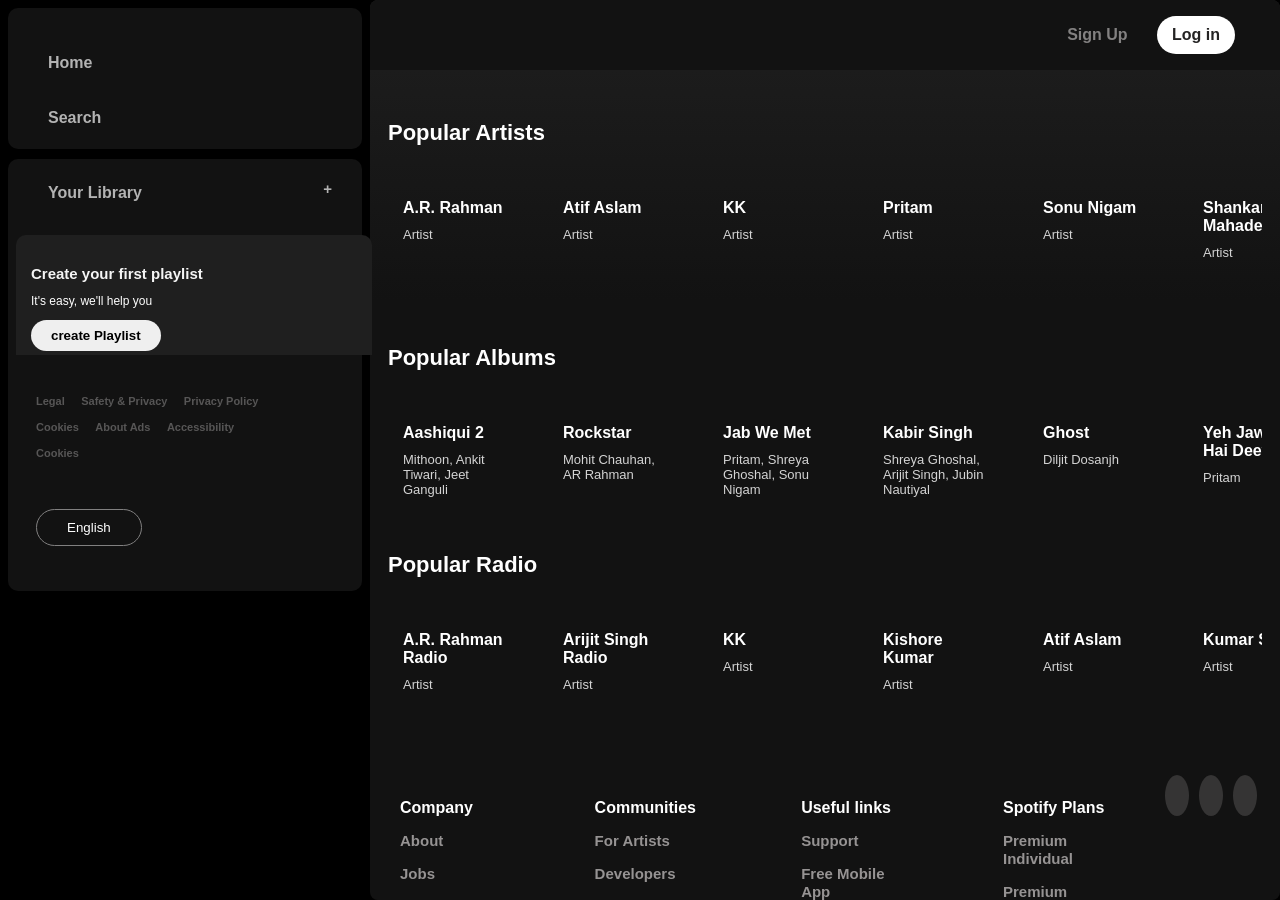
==== SpotifyClone.html @ 7a13a9ce "Add files via upload" ====
<!DOCTYPE html>
<html lang="en">

<head>
    <meta charset="UTF-8">
    <meta name="viewport" content="width=device-width, initial-scale=1.0">
    <title>Spotify Clone</title>
    <link rel="stylesheet" href="SpotifyClone.css">
    <link rel="stylesheet" href="https://site-assets.fontawesome.com/releases/v6.5.2/css/all.css">
</head>

<body>

    <!-- Sidebar Section-->
    <div class="sidebar">
        <div class="sidebar-nav">
            <div class="logo">
                <a href=""><img src="https://www.coverartmarket.com/images/managed/spotify-logo.png" alt=""></a>
            </div>
            <ul class="HOME">
                <div class="scr">
                    <li> <a href="">
                            <span><i class="fa-solid fa-house fa-lg"></i></span>
                            <span>Home</span>
                        </a></li>

                    <li> <a href="">
                            <span><i class="fa-solid fa-magnifying-glass fa-lg"></i></span>
                            <span>Search</span>
                        </a></li>
                </div>

            </ul>
        </div>

        <div class="sidebar-nav">
            <div class="sb">
                <ul>
                    <li> <a href="">
                            <div class="lib">
                                <span><i class="fa-solid fa-books fa-lg"></i></span>
                                <span class="library">Your Library</span>
                            </div>

                        </a></li>

                    <li>
                        <div class="cp">
                            <div class="sidebar-scroll">
                                <div class="create-playlist">
                                    <h4> Create your first playlist</h4>
                                    <p>It's easy, we'll help you</p>
                                    <button>create Playlist</button>
                                </div>
                                <div class="create-playlist">
                                    <h4> Lets find dome podcasts to follow</h4>
                                    <p>We'll find you updated on new episode</p>
                                    <button>Browse Podcasts</button>
                                </div>
                            </div>
                        </div>
                    </li>
                </ul>
                <div class="privacy">
                    <ul>
                        <li>
                            <a href="">Legal</a>
                            <a href="">Safety & Privacy</a>
                            <a href="">Privacy Policy</a>
                        </li>

                        <li>
                            <a href="">Cookies</a>
                            <a href="">About Ads</a>
                            <a href="">Accessibility</a>
                        </li>
                        <li>
                            <a href="">Cookies</a>
                        </li>

                    </ul>
                </div>
                <div class="eng-btn">
                    <button><i class="fa-light fa-globe"></i> English</button>
                </div>
            </div>
        </div>

    </div>

    <!-- This is the main section-->


    <div class="main-section">
        <div class="top-nav">
            <div class="prev-btn">
                <button><i class="fa-solid fa-less-than fa-xs"></i></button>
                <button><i class="fa-solid fa-greater-than fa-xs"></i></button>
            </div>
            <div class="login-btn">
                <button class="sign-up"> <i class="fa-solid fa-user-plus"></i> Sign Up</button>
                <button class="log-in"> <i class="fa-regular fa-right-to-bracket"></i> Log in</button>
            </div>
        </div>

        <!-- Repeat this block for each playlist-->
        <div class="spotify-playlists">
            <h2>Popular Artists</h2>
            <div class="cards">
                <div class="items">
                    <img src="https://i.scdn.co/image/ab6761610000e5ebb19af0ea736c6228d6eb539c" alt="">
                    <div class="play-btns">
                        <span><i class="fa-duotone fa-circle-play fa-2xl"
                                style="--fa-primary-color: #000000; --fa-secondary-color: #04ff00; --fa-secondary-opacity: 1;"></i></span>
                    </div>
                    <h4>A.R. Rahman</h4>
                    <p>Artist</p>
                </div>
                <div class="items">
                    <img src="https://i.scdn.co/image/ab6761610000e5ebc40600e02356cc86f0debe84" alt="">
                    <div class="play-btns">
                        <span><i class="fa-duotone fa-circle-play fa-2xl"
                                style="--fa-primary-color: #000000; --fa-secondary-color: #04ff00; --fa-secondary-opacity: 1;"></i></span>
                    </div>
                    <h4>Atif Aslam</h4>
                    <p>Artist</p>
                </div>
                <div class="items">
                    <img src="https://i.scdn.co/image/ab6761610000e5ebb09a31f853166e721d4d46b2" alt="">
                    <div class="play-btns">
                        <span><i class="fa-duotone fa-circle-play fa-2xl"
                                style="--fa-primary-color: #000000; --fa-secondary-color: #04ff00; --fa-secondary-opacity: 1;"></i></span>
                    </div>
                    <h4>KK</h4>
                    <p>Artist</p>
                </div>
                <div class="items">
                    <img src="https://i.scdn.co/image/ab6761610000e5ebcb6926f44f620555ba444fca" alt="">
                    <div class="play-btns">
                        <span><i class="fa-duotone fa-circle-play fa-2xl"
                                style="--fa-primary-color: #000000; --fa-secondary-color: #04ff00; --fa-secondary-opacity: 1;"></i></span>
                    </div>
                    <h4>Pritam</h4>
                    <p>Artist</p>
                </div>
                <div class="items">
                    <img src="https://i.scdn.co/image/ab6761610000e5ebbc959d7569618ec2af2210f5" alt="">
                    <div class="play-btns">
                        <span><i class="fa-duotone fa-circle-play fa-2xl"
                                style="--fa-primary-color: #000000; --fa-secondary-color: #04ff00; --fa-secondary-opacity: 1;"></i></span>
                    </div>
                    <h4>Sonu Nigam</h4>
                    <p>Artist</p>
                </div>
                <div class="items">
                    <img src="https://i.scdn.co/image/ab6761610000e5eb3f27a828c24d73cf0427e2e7" alt="">
                    <div class="play-btns">
                        <span><i class="fa-duotone fa-circle-play fa-2xl"
                                style="--fa-primary-color: #000000; --fa-secondary-color: #04ff00; --fa-secondary-opacity: 1;"></i></span>
                    </div>
                    <h4>Shankar Mahadevan</h4>
                    <p>Artist</p>
                </div>


            </div>
        </div>
        <!--Example mix block playlist-->


        <div class="spotify-playlist">
            <h2>Popular Albums</h2>
            <div class="card">
                <div class="item">
                    <img src="https://i.scdn.co/image/ab67616d0000b2736404721c1943d5069f0805f3" alt="">
                    <div class="play-btn">
                        <span><i class="fa-duotone fa-circle-play fa-2xl"
                                style="--fa-primary-color: #000000; --fa-secondary-color: #04ff00; --fa-secondary-opacity: 1;"></i></span>
                    </div>
                    <h4>Aashiqui 2</h4>
                    <p>Mithoon, Ankit Tiwari, Jeet Ganguli</p>
                </div>
                <div class="item">
                    <img src="https://i.scdn.co/image/ab67616d0000b27354e544672baa16145d67612b" alt="">
                    <div class="play-btn">
                        <span><i class="fa-duotone fa-circle-play fa-2xl"
                                style="--fa-primary-color: #000000; --fa-secondary-color: #04ff00; --fa-secondary-opacity: 1;"></i></span>
                    </div>
                    <h4>Rockstar</h4>
                    <p>Mohit Chauhan, AR Rahman</p>
                </div>
                <div class="item">
                    <img src="https://i.scdn.co/image/ab67616d0000b27352fe6875028c892308ffc2f7" alt="">
                    <div class="play-btn">
                        <span><i class="fa-duotone fa-circle-play fa-2xl"
                                style="--fa-primary-color: #000000; --fa-secondary-color: #04ff00; --fa-secondary-opacity: 1;"></i></span>
                    </div>
                    <h4>Jab We Met</h4>
                    <p>Pritam, Shreya Ghoshal, Sonu Nigam</p>
                </div>
                <div class="item">
                    <img src="https://i.scdn.co/image/ab67616d0000b273c5545f737b16ad5ee767b62a" alt="">
                    <div class="play-btn">
                        <span><i class="fa-duotone fa-circle-play fa-2xl"
                                style="--fa-primary-color: #000000; --fa-secondary-color: #04ff00; --fa-secondary-opacity: 1;"></i></span>
                    </div>
                    <h4>Kabir Singh</h4>
                    <p>Shreya Ghoshal, Arijit Singh, Jubin Nautiyal</p>
                </div>
                <div class="item">
                    <img src="https://i.scdn.co/image/ab67616d0000b273cb2f9520171129a3df7a241a" alt="">
                    <div class="play-btn">
                        <span><i class="fa-duotone fa-circle-play fa-2xl"
                                style="--fa-primary-color: #000000; --fa-secondary-color: #04ff00; --fa-secondary-opacity: 1;"></i></span>
                    </div>
                    <h4>Ghost</h4>
                    <p>Diljit Dosanjh</p>
                </div>
                <div class="item">
                    <img src="https://i.scdn.co/image/ab67616d0000b273707ea5b8023ac77d31756ed4" alt="">
                    <div class="play-btn">
                        <span><i class="fa-duotone fa-circle-play fa-2xl"
                                style="--fa-primary-color: #000000; --fa-secondary-color: #04ff00; --fa-secondary-opacity: 1;"></i></span>
                    </div>
                    <h4>Yeh Jawaani Hai Deewani</h4>
                    <p>Pritam</p>
                </div>

            </div>
        </div>
        <div class="spotify-playlist">
            <h2>Popular Radio</h2>
            <div class="card">
                <div class="item">
                    <img src="https://seeded-session-images.scdn.co/v2/img/540/r/artist/1mYsTxnqsietFxj1OgoGbG/en"
                        alt="">
                    <div class="play-btn">
                        <span><i class="fa-duotone fa-circle-play fa-2xl"
                                style="--fa-primary-color: #000000; --fa-secondary-color: #04ff00; --fa-secondary-opacity: 1;"></i></span>
                    </div>
                    <h4>A.R. Rahman Radio</h4>
                    <p>Artist</p>
                </div>
                <div class="item">
                    <img src="https://seeded-session-images.scdn.co/v2/img/540/r/artist/4YRxDV8wJFPHPTeXepOstw/en-GB"
                        alt="">
                    <div class="play-btn">
                        <span><i class="fa-duotone fa-circle-play fa-2xl"
                                style="--fa-primary-color: #000000; --fa-secondary-color: #04ff00; --fa-secondary-opacity: 1;"></i></span>
                    </div>
                    <h4>Arijit Singh Radio </h4>
                    <p>Artist</p>
                </div>
                <div class="item">
                    <img src="https://seeded-session-images.scdn.co/v2/img/540/r/artist/4fEkbug6kZzzJ8eYX6Kbbp/en"
                        alt="">
                    <div class="play-btn">
                        <span><i class="fa-duotone fa-circle-play fa-2xl"
                                style="--fa-primary-color: #000000; --fa-secondary-color: #04ff00; --fa-secondary-opacity: 1;"></i></span>
                    </div>
                    <h4>KK</h4>
                    <p>Artist</p>
                </div>
                <div class="item">
                    <img src="https://seeded-session-images.scdn.co/v2/img/540/r/artist/0GF4shudTAFv8ak9eWdd4Y/en-GB"
                        alt="">
                    <div class="play-btn">
                        <span><i class="fa-duotone fa-circle-play fa-2xl"
                                style="--fa-primary-color: #000000; --fa-secondary-color: #04ff00; --fa-secondary-opacity: 1;"></i></span>
                    </div>
                    <h4>Kishore Kumar</h4>
                    <p>Artist</p>
                </div>
                <div class="item">
                    <img src="https://seeded-session-images.scdn.co/v2/img/540/r/artist/2oSONSC9zQ4UonDKnLqksx/en-GB"
                        alt="">
                    <div class="play-btn">
                        <span><i class="fa-duotone fa-circle-play fa-2xl"
                                style="--fa-primary-color: #000000; --fa-secondary-color: #04ff00; --fa-secondary-opacity: 1;"></i></span>
                    </div>
                    <h4>Atif Aslam</h4>
                    <p>Artist</p>
                </div>
                <div class="item">
                    <img src="https://seeded-session-images.scdn.co/v2/img/540/r/artist/4K6blSRoklNdpw4mzLxwfn/en-GB"
                        alt="">
                    <div class="play-btn">
                        <span><i class="fa-duotone fa-circle-play fa-2xl"
                                style="--fa-primary-color: #000000; --fa-secondary-color: #04ff00; --fa-secondary-opacity: 1;"></i></span>
                    </div>
                    <h4>Kumar Sanu</h4>
                    <p>Artist</p>
                </div>
            </div>
        </div>
        <!-- This is footer section-->
        <div class="footer-section">
            <div class="footer">
                <div class="footer-links">
                    <div class="footer-column">
                        <div>Company</div>
                        <ul class="column-link">
                            <li><a href="">About</a></li>
                            <li><a href="">Jobs</a></li>
                            <li><a href="">For the Record</a></li>
                        </ul>
                    </div>
                    <div class="footer-column">
                        <div>Communities</div>
                        <ul class="column-link">
                            <li><a href="">For Artists</a></li>
                            <li><a href="">Developers</a></li>
                            <li><a href="">Advertising</a></li>
                            <li><a href="">Investors</a></li>
                            <li><a href="">Vendors</a></li>
                        </ul>
                    </div>
                    <div class="footer-column">
                        <div>Useful links</div>
                        <ul class="column-link">
                            <li><a href="">Support</a></li>
                            <li><a href="">Free Mobile App</a></li>

                        </ul>
                    </div>
                    <div class="footer-column">
                        <div>Spotify Plans</div>
                        <ul class="column-link">
                            <li><a href="">Premium Individual</a></li>
                            <li><a href="">Premium Duo</a></li>
                            <li><a href="">Premium Family</a></li>
                            <li><a href="">Premium Student</a></li>
                            <li><a href="">Spotify Free</a></li>
                        </ul>
                    </div>
                </div>
                <div class="social-links">
                    <i class="fa-brands fa-instagram"></i>

                    <i class="fa-brands fa-twitter"></i>

                    <i class="fa-brands fa-facebook"></i>

                </div>
            </div>
        </div>


        <hr>

        <div>
            <p class="copyright">&copy; 2024 Spotify AB</p>
        </div>
        <div>
            <p class="me">By Sahil Pant</p>
        </div>


    </div>
</body>

</html>
---- SpotifyClone.css ----
* {
    margin: 0;
    padding: 0;
    box-sizing: border-box;
}

body {
    background: #000000;
    font-family: Arial, Helvetica, sans-serif;
}

.sidebar {
    /* left section */
    width: 370px;
    background: #000000;
    position: fixed;
    top: 0;
    left: 0;
    bottom: 0;
    padding: 8px;




}


.sidebar-nav {
    /* left section box  */
    background: #121212;
    border-radius: 10px;
    padding: 5px 10px;
    margin-bottom: 10px;

}

.sidebar-nav .logo {
    /* logo */
    width: 110px;
}

.sidebar-nav .logo img {
    width: 78%;
    margin-top: 12px;
    margin-left: 15px;
    transition: 0.2s;
    margin-bottom: 5px;
}

.sidebar-nav .logo img:hover {
    transform: scale(1.014);
}

.sidebar-nav ul {
    list-style: none;


}

.sidebar-nav ul li {
    /* home&search section  */
    padding: 16px 20px;
    transition: 0.2s;


}

.scr li {
    /* home&search section */
    transition: 0.2s;

}

.scr li:hover {
    transform: scale(1.013);
}

.lib {
    /* library */
    transition: 0.2s;
}

.lib:hover {
    transform: scale(1.013);
}


.sidebar-nav ul li a:hover {
    color: white;

}

.sidebar-nav ul li a {
    text-decoration: none;
    color: #b3b3b3;
    font-size: 16fx;
    font-weight: 600;

}


.sidebar-nav ul li a i {

    font-size: 20px;
    margin-right: 10px;

}

.library::after {
    content: '+';
    float: right;
    text-align: center;
    border-radius: 50%;
    font-size: 15px;

}

.create-playlist {
    background: #1f1f1f;
    padding: 30px 15px;
    border-radius: 10px;
    margin-bottom: 10px;

}

.cp {
    margin-left: -22px;
    margin-right: -40px;

}

.sidebar-scroll {
    height: 120px;
    overflow-y: auto;

}

.sidebar-scroll::-webkit-scrollbar {
    background: transparent;

}

.sidebar-scroll::-webkit-scrollbar-thumb {
    background: transparent;
    width: 10px;
}

.sidebar-scroll:hover::-webkit-scrollbar-thumb {
    background: #454545;
    width: 5px;
}

.create-playlist h4 {
    color: whitesmoke;
    font-size: 15px;

}

.create-playlist p {
    color: white;
    font-size: 12px;
    margin: 12px 0;

}

.create-playlist button {
    padding: 8px 20px;
    border: 0;
    outline: 0;
    border-radius: 20px;
    font-weight: 600;
    transition: 0.2s;

}

.create-playlist button:hover {
    transform: scale(1.05);
}

.privacy ul li a {
    text-decoration: none;
    color: #575656;
    font-size: 11px;
    font-weight: 600;
    margin: 0 6px;


}

.privacy ul li a:hover {
    text-decoration: underline;
    content: #bebcbe;
}

.privacy ul {
    /* hight ho skti yha*/
    list-style: none;
    margin-top: 20px;


}

.privacy ul li {
    padding: 0 12px;
    padding-bottom: 8px;

}

.eng-btn {
    padding: 20px 18px;



}

.eng-btn button {
    padding: 10px 30px;
    background: transparent;
    border: 0;
    outline: none;
    color: white;
    border: 1px solid #818080;
    border-radius: 20px;
    margin: 20px 0;
    transition: 0.2s;


}

.eng-btn button:hover {
    padding: 11px 31px;
    border: 1px solid white;
    transform: scale(1.018);
}

.main-section {
    margin-left: 370px;
    background: linear-gradient(#1f1f1f, #121212, #121212, #121212);
    height: 100vh;
    overflow: auto;
    border-radius: 8px;
    
   

}

.main-section .top-nav {
    padding: 16px 30px;
    background: #121212;
    display: flex;
    align-items: center;
    justify-content: space-between;
    position: sticky;
    width: 100%;
    z-index: 9999;
    top: 0;

}

.main-section .top-nav button {
    background: transparent;
    border: 0;
    outline: 0;
}

.main-section .top-nav .prev-btn button i {
    color: #838181;
    font-size: 22px;
    margin-right: 20px;
}

.top-nav .login-btn .sign-up {
    color: #838181;
    font-size: 16px;
    font-weight: 600;
    margin-right: 25px;
    transition: 0.2s;
}

.top-nav .login-btn .sign-up:hover {
    color: white;
    transform: scale(1.1);
}

.top-nav .login-btn .log-in {
    color: #242323;
    font-size: 16px;
    font-weight: 600;
    margin-right: 15px;
    background: white;
    padding: 10px 15px;
    border-radius: 20px;
    transition: 0.2s;
}

.top-nav .login-btn .log-in:hover {
    background: #e3e3e3;
    transform: scale(1.1);
}

.spotify-playlists {
    padding: 50px 18px;
}

.spotify-playlists h2 {
    color: #fff;
    font-size: 22px;
    margin-bottom: 20px;
}

.spotify-playlists .cards {
    display: flex;
    gap: 20px;
    overflow: hidden;

}

.spotify-playlists .cards .items {
    width: 200px;
    min-width: 140px;
    cursor: pointer;
    border-radius: 6px;
    padding: 15px;
}

.spotify-playlists .cards .items:hover {
    opacity: 1;
    background: linear-gradient(#313131, #1a1a1a, #1a1a1a, #1a1a1a);
}

.spotify-playlists .cards .items img {
    width: 100%;
    border-radius: 100px;
    margin-bottom: 10px;
}

.spotify-playlists .items h4 {
    color: white;
}

.spotify-playlists .items p {
    color: #d4d4d4;
    font-size: 13px;
    margin-top: 10px;
}

.spotify-playlists .items p:hover {
    text-decoration: underline;
}

.spotify-playlists .play-btns {
    position: relative;
}

.spotify-playlists .play-btns i {
    font-size: 45px;
    position: absolute;
    right: 4px;
    top: -40px;
    opacity: 0;
    transition: 0.2s;
}

.spotify-playlists .cards .items:hover .play-btns i {
    opacity: 1;
    transform: scale(1.03);
    transform: translateY(-20px);

}

/**/

.spotify-playlist {
    padding: 20px 18px;
}

.spotify-playlist h2 {
    color: #fff;
    font-size: 22px;
    margin-bottom: 20px;
}

.spotify-playlist .card {
    display: flex;
    gap: 20px;
    overflow: hidden;

}

.spotify-playlist .card .item {
    width: 200px;
    min-width: 140px;
    /*background-color: #292929;*/
    cursor: pointer;
    border-radius: 6px;
    padding: 15px;
}

.spotify-playlist .card .item:hover {
    background: linear-gradient(#313131, #1a1a1a, #1a1a1a, #1a1a1a);
}

.spotify-playlist .card .item img {
    width: 100%;
    border-radius: 6px;
    margin-bottom: 10px;
}

.spotify-playlist .item h4 {
    color: white;
}

.spotify-playlist .item p {
    color: #d4d4d4;
    font-size: 13px;
    margin-top: 10px;
}

.spotify-playlist .item p:hover {
    text-decoration: underline;
}

.spotify-playlist .play-btn {
    position: relative;
}

.spotify-playlist .play-btn i {
    font-size: 45px;
    position: absolute;
    right: 5px;
    top: -20px;
    opacity: 0;
    transition: 0.2s;
}

.spotify-playlist .card .item:hover .play-btn i {
    opacity: 1;
    transform: scale(1.03);
    transform: translateY(-20px);

}

/**/

.footer-section {
    padding: 20px 18px;

}

.footer-section .footer {
    display: flex;
    justify-content: space-between;
    margin-top: 40px;
}

.footer-section .footer .footer-links {
    display: flex;
    justify-content: space-between;
    gap: 50px;
}

.footer-section .footer .footer-links .footer-column {
    margin: 12px;
}

.footer-section .footer .footer-links div {
    color: white;
    font-weight: 600;
    margin-bottom: 12px;
    font-size: 16px;
}

.footer-section .footer .footer-links ul li {
    list-style: none;
    margin: 15px 0;

}

.footer-section .footer .footer-links ul li a {
    text-decoration: none;
    color: #969393;
    font-size: 15px;
    cursor: pointer;
    margin-right: 50px;
}

.footer-section .footer .footer-links ul li a:hover {
    text-decoration: underline;
    color: #ffffff;
}


.footer .social-links i {
    color: white;
    background: #353434;
    padding: 12px;
    border-radius: 50%;
    margin: 0 5px;
    cursor: pointer;
}



.footer .social-links i:hover {
    background: #636262;
}

hr {
    margin: 20px 40px;
    border: 0;
    outline: 0;
    border: 1px solid #585757;
    margin-top: 40px;

}

.copyright {
    padding: 0 40px;
    color: #969393;
    font-size: 15px;
    margin-bottom: 30px;

}

.me {
    padding: 0px 40px;
    color: #969393;
    font-size: 15px;
    margin-bottom: 30px;

}

.main-section::-webkit-scrollbar {
    background: transparent;
    width: 10px;

}

.main-section::-webkit-scrollbar-track {
    background: #121212;
}

.main-section::-webkit-scrollbar-thumb {
    background: transparent;

}

.main-section:hover::-webkit-scrollbar-thumb {
    background: linear-gradient(#313131, #1a1a1a, #1a1a1a, #1a1a1a);
    width: 5px;
}
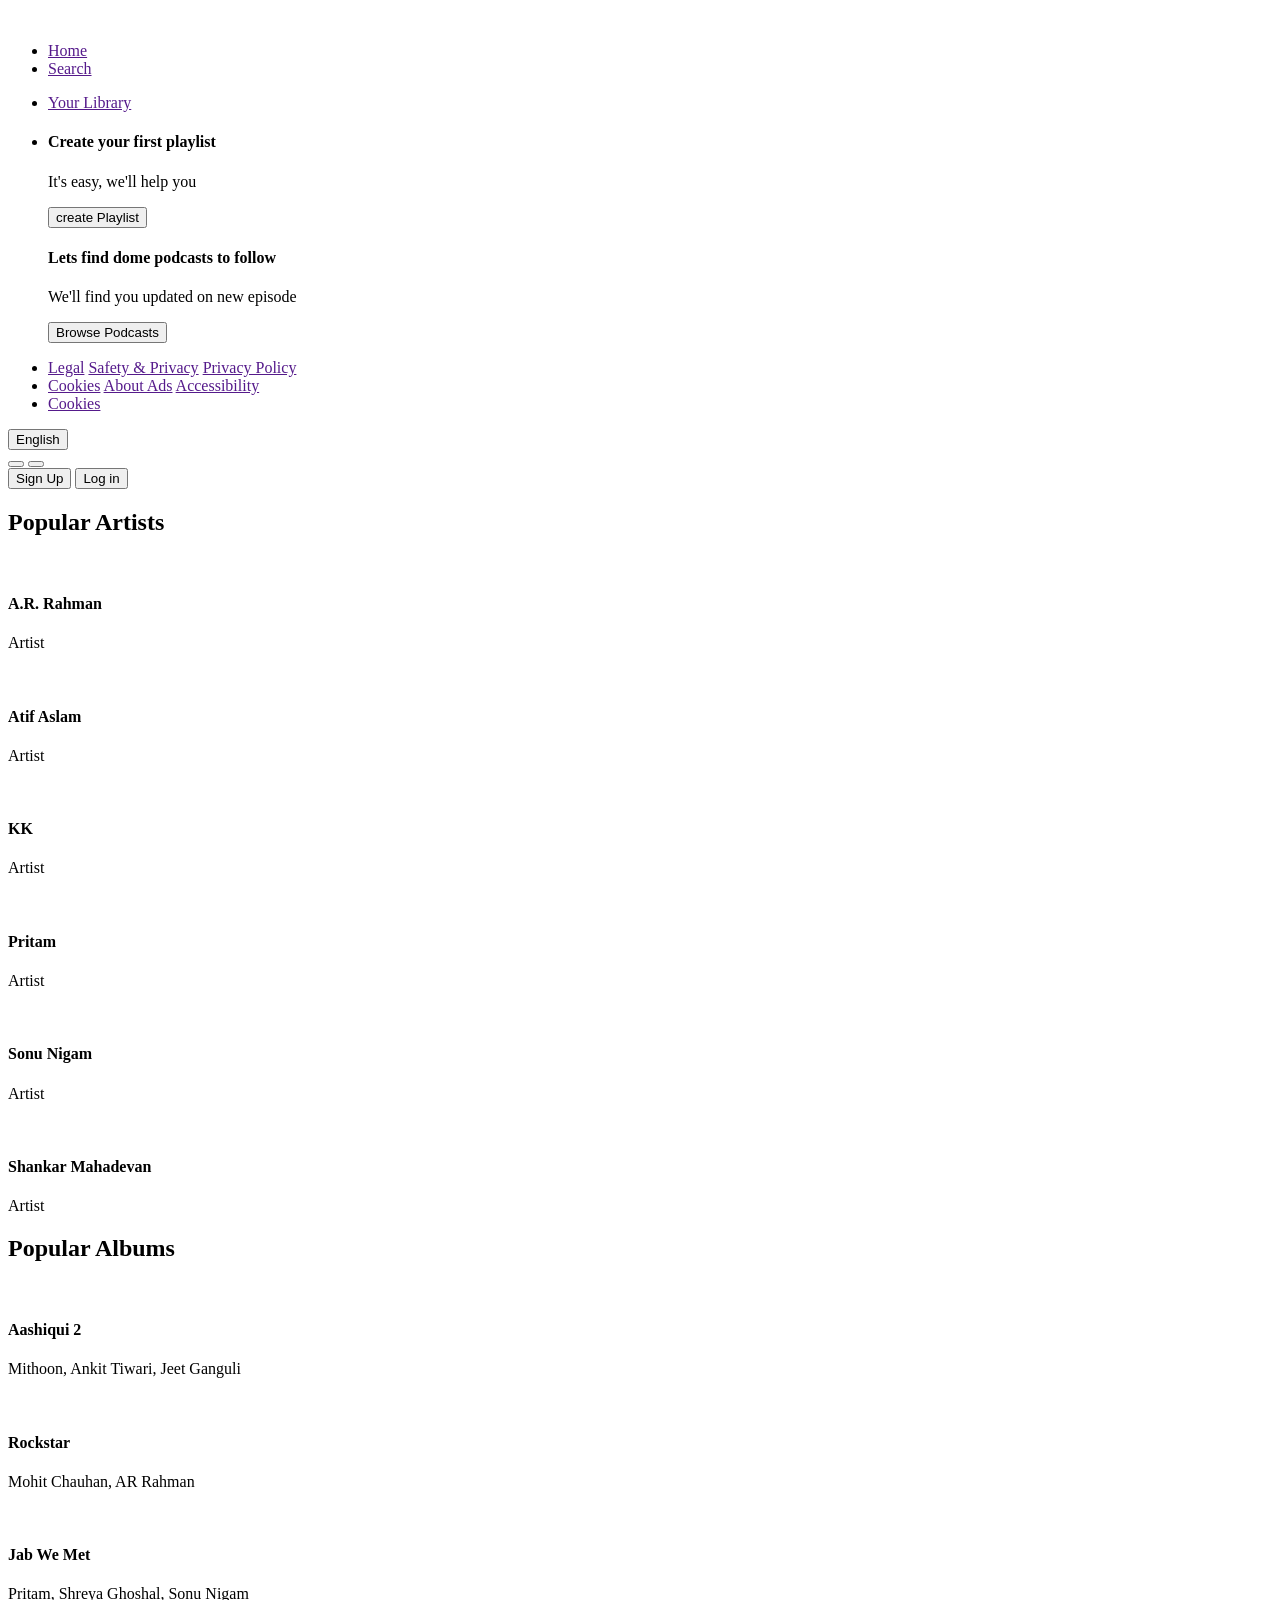
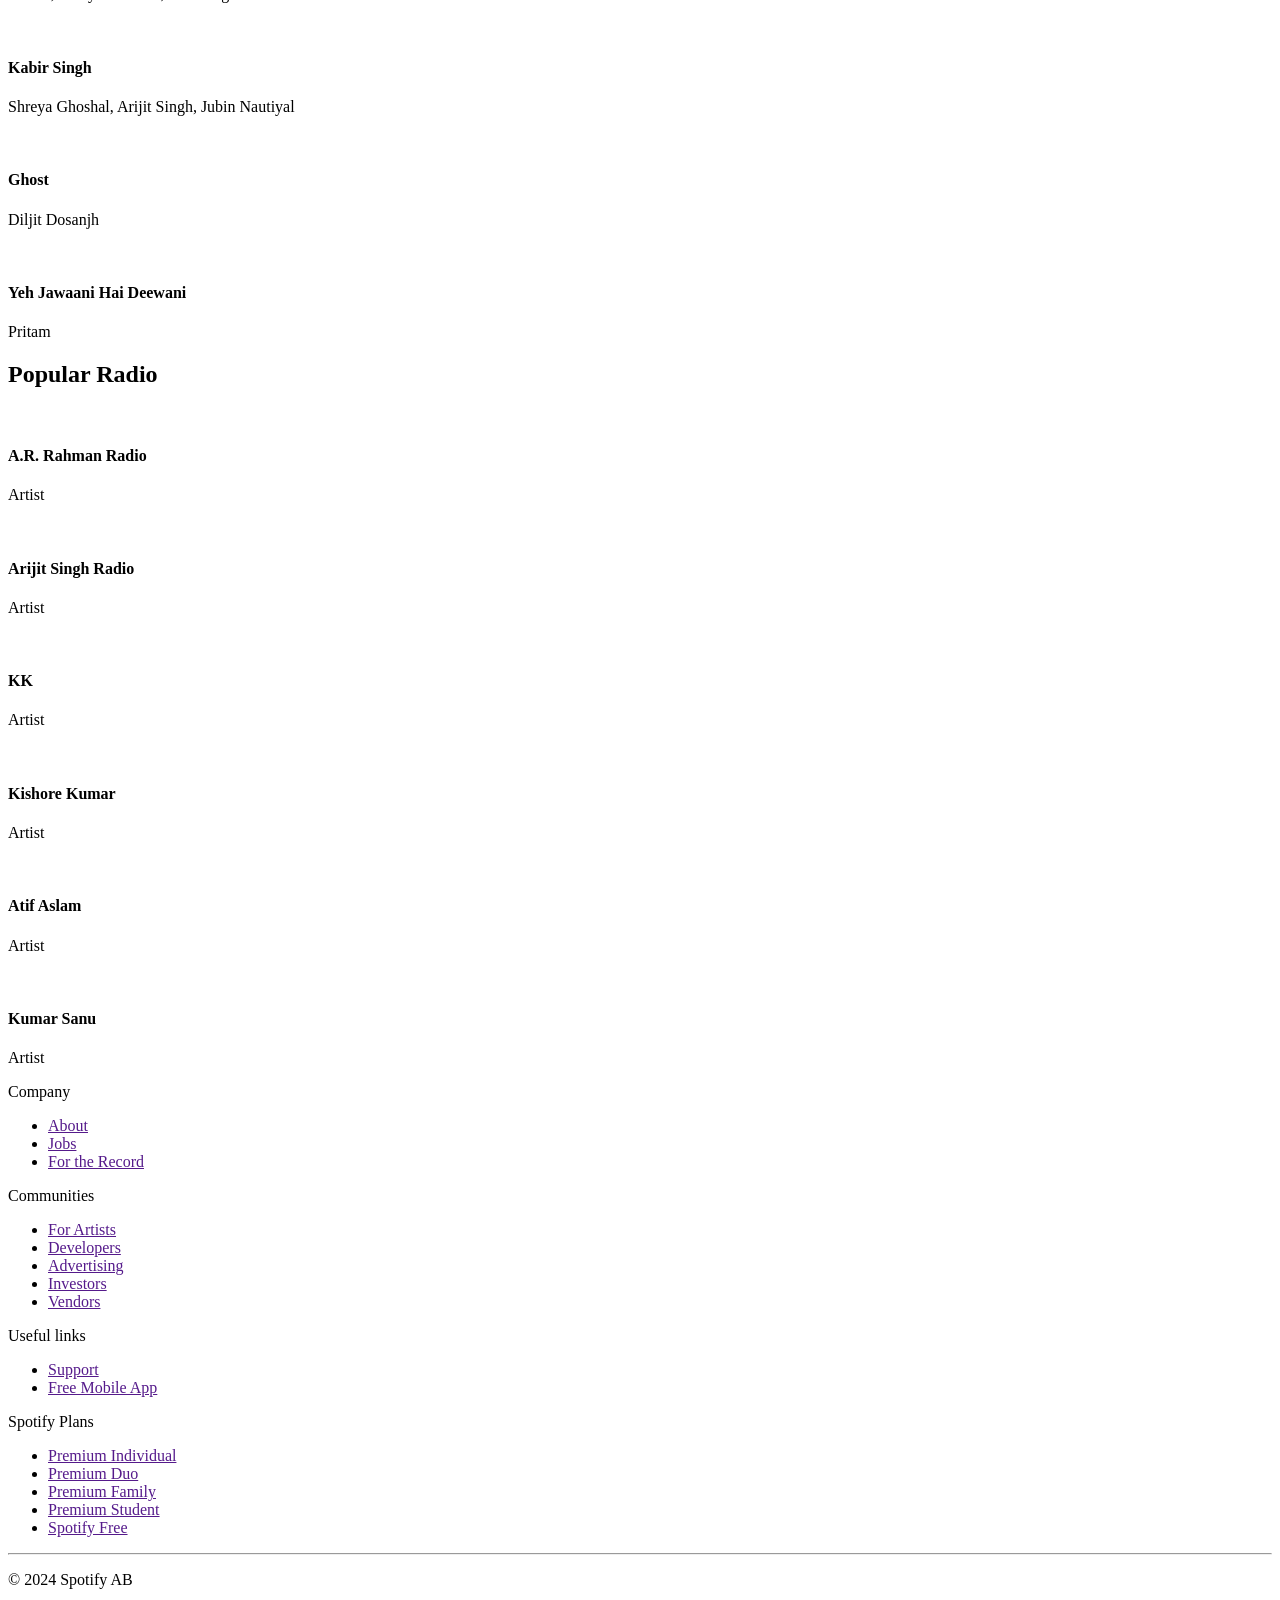
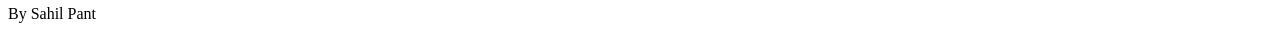
==== commit 7070e2fb: "index.html" ====
--- a/SpotifyClone.html
+++ b/SpotifyClone.html
@@ -2,10 +2,12 @@
 <html lang="en">
 
 <head>
+
+    
     <meta charset="UTF-8">
     <meta name="viewport" content="width=device-width, initial-scale=1.0">
     <title>Spotify Clone</title>
-    <link rel="stylesheet" href="SpotifyClone.css">
+    <link rel="stylesheet" href="styles.css">
     <link rel="stylesheet" href="https://site-assets.fontawesome.com/releases/v6.5.2/css/all.css">
 </head>
 
@@ -359,4 +361,4 @@
     </div>
 </body>
 
-</html>+</html>
